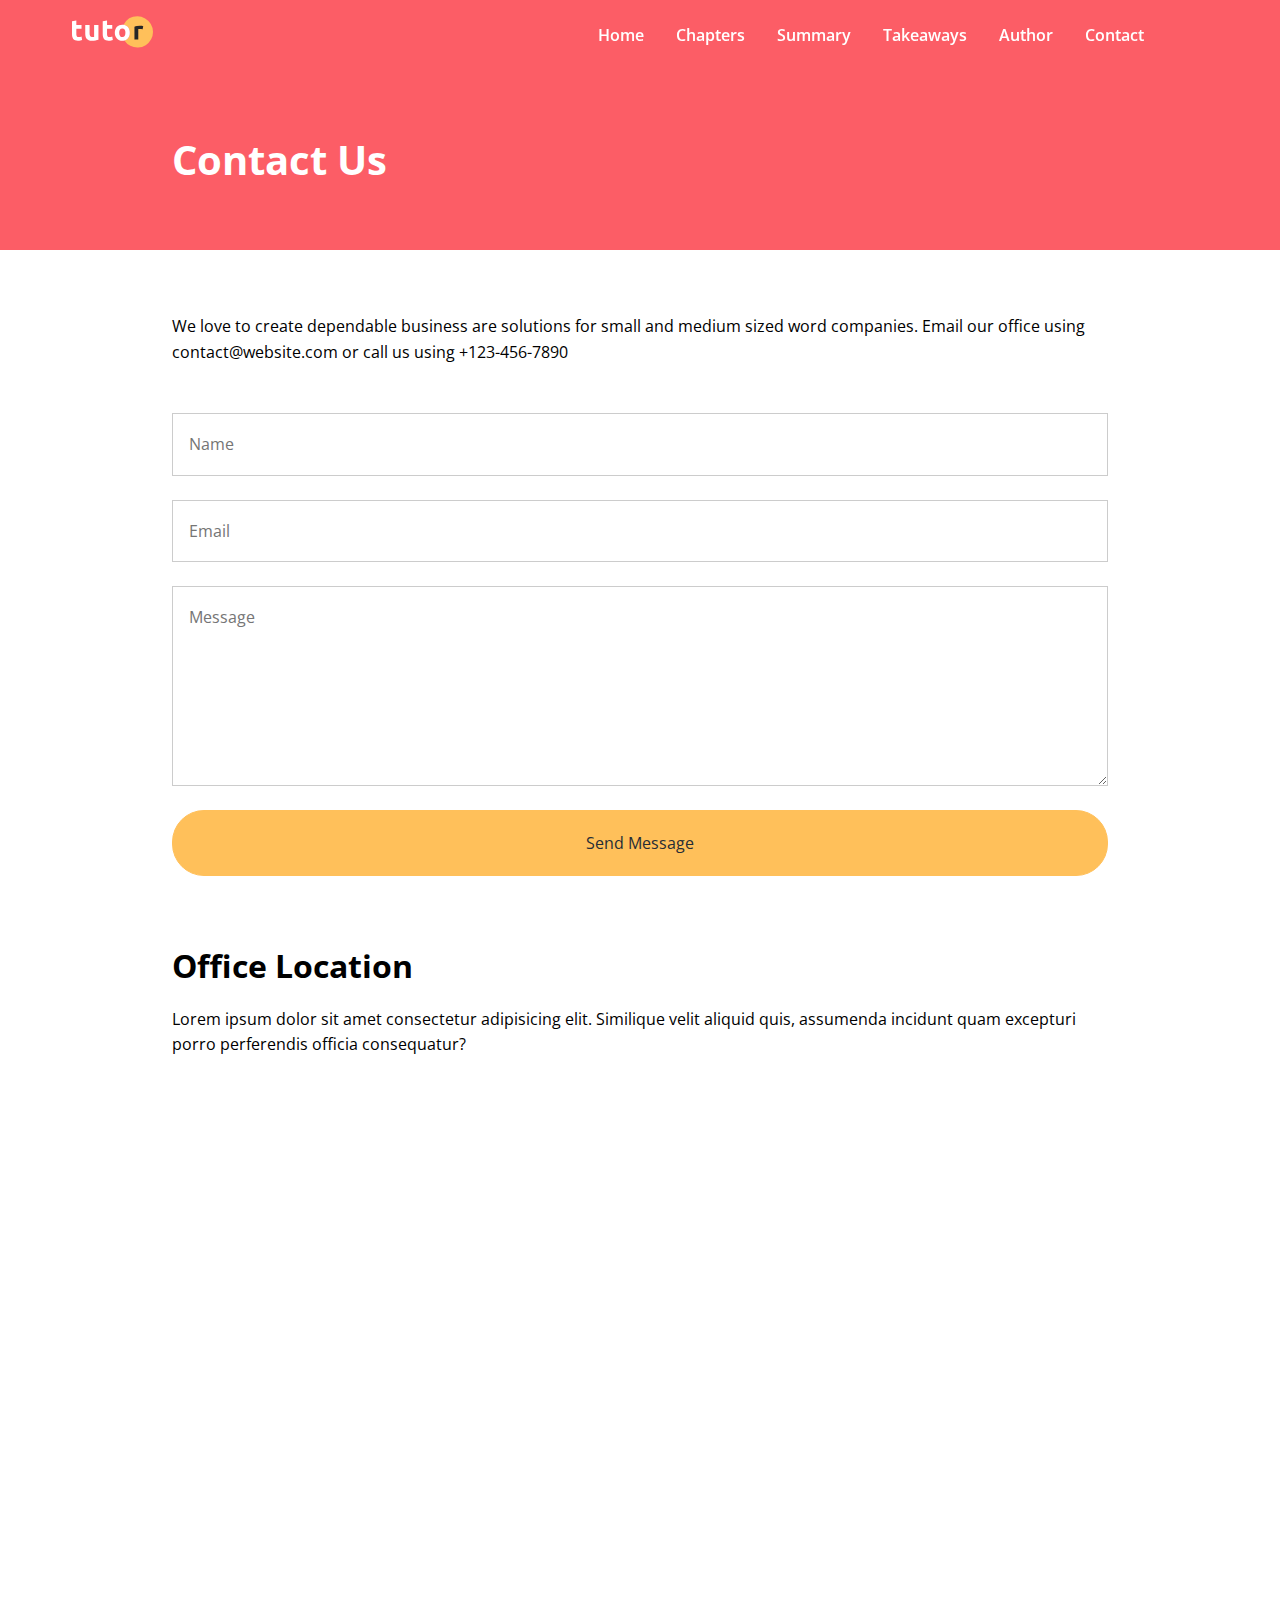
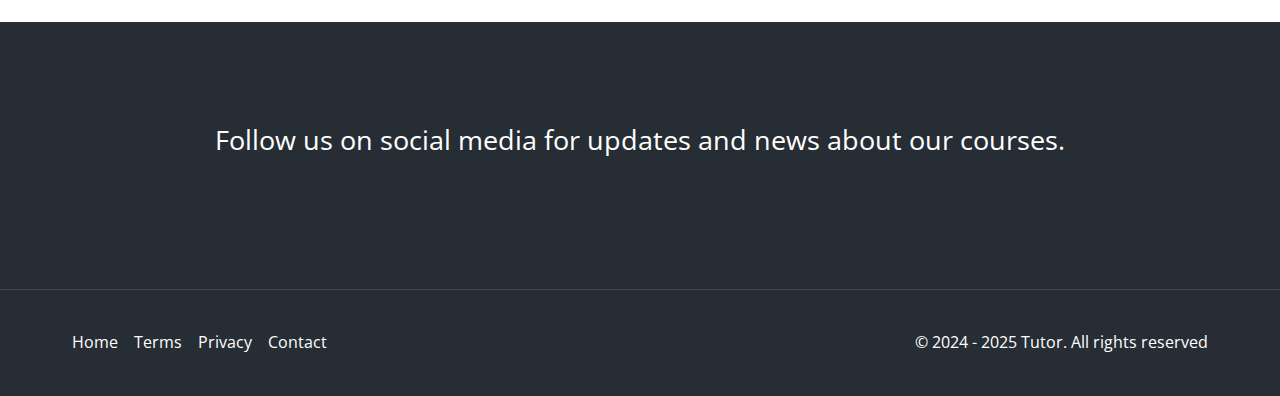
==== contact.html @ 1d3d3a99 "complete the contact section" ====
<!DOCTYPE html>
<html lang="en">
  <head>
    <meta charset="UTF-8" />
    <meta name="viewport" content="width=device-width, initial-scale=1.0" />
    <link rel="preconnect" href="https://fonts.googleapis.com" />
    <link rel="preconnect" href="https://fonts.gstatic.com" crossorigin />
    <link
      href="https://fonts.googleapis.com/css2?family=Open+Sans:ital,wght@0,300..800;1,300..800&display=swap"
      rel="stylesheet"
    />
    <link
      rel="stylesheet"
      href="https://cdnjs.cloudflare.com/ajax/libs/font-awesome/6.5.2/css/all.min.css"
      integrity="sha512-SnH5WK+bZxgPHs44uWIX+LLJAJ9/2PkPKZ5QiAj6Ta86w+fsb2TkcmfRyVX3pBnMFcV7oQPJkl9QevSCWr3W6A=="
      crossorigin="anonymous"
      referrerpolicy="no-referrer"
    />
    <link rel="stylesheet" href="./css/styles.css" />
    <link rel="icon" href="./images/favicon.png" />
    <title>Welcome To Tutor</title>
  </head>
  <body>
    <nav class="navbar" role="navigation" aria-label="Main Navigation">
      <div class="navbar-flex container">
        <a href="/" aria-label="Logo Home Link">
          <img src="images/logo.svg" alt="Tutor Logo" />
        </a>
        <div class="main-menu-items">
          <ul class="main-menu-list">
            <li>
              <a href="/">Home</a>
            </li>
            <li>
              <a href="#chapters">Chapters</a>
            </li>
            <li>
              <a href="#summary">Summary</a>
            </li>
            <li>
              <a href="#takeaways">Takeaways</a>
            </li>
            <li>
              <a href="#author">Author</a>
            </li>
            <li>
              <a href="contact.html">Contact</a>
            </li>
            <li>
              <a
                href="https://facebook.com"
                target="_blank"
                aria-label="Follow Us On Facebook"
              >
                <i class="fa-brands fa-facebook"></i>
              </a>
            </li>
            <li>
              <a
                href="https://twitter.com"
                target="_blank"
                aria-label="Follow Us On Twitter"
              >
                <i class="fa-brands fa-twitter"></i>
              </a>
            </li>
          </ul>
        </div>

        <!-- Mobile Menu -->
        <div class="mobile-menu">
          <!-- Hamburger button -->
          <div
            class="mobile-menu-toggle"
            role="button"
            aria-expanded="false"
            aria-controls="mobile-menu-items"
            aria-label="Open mobile menu"
            tabindex="0"
          >
            <i class="fas fa-bars fa-2x"></i>
          </div>
          <!-- Mobile Menu Items -->
          <div class="mobile-menu-items">
            <ul class="mobile-menu-list">
              <li>
                <a href="/">Home</a>
              </li>
              <li>
                <a href="#chapters">Chapters</a>
              </li>
              <li>
                <a href="#summary">Summary</a>
              </li>
              <li>
                <a href="#takeaways">Takeaways</a>
              </li>
              <li>
                <a href="#author">Author</a>
              </li>
              <li>
                <a href="contact.html">Contact</a>
              </li>
              <li>
                <a
                  href="https://facebook.com"
                  target="_blank"
                  aria-label="Follow Us On Facebook"
                >
                  <i class="fa-brands fa-facebook"></i>
                </a>
              </li>
              <li>
                <a
                  href="https://twitter.com"
                  target="_blank"
                  aria-label="Follow Us On Twitter"
                >
                  <i class="fa-brands fa-twitter"></i>
                </a>
              </li>
            </ul>
          </div>
        </div>
      </div>
    </nav>

    <!-- Inner Header -->
    <header class="inner-header">
      <div class="container-sm">
        <h1>Contact Us</h1>
      </div>
    </header>

    <section class="contact-form section">
      <div class="container-sm">
        <p>
          We love to create dependable business are solutions for small and
          medium sized word companies. Email our office using
          contact@website.com or call us using +123-456-7890
        </p>

        <form action="https://formspree.io/f/myyrqerl" method="POST">
          <input type="text" name="name" placeholder="Name" />
          <input type="email" name="email" placeholder="Email" />
          <textarea name="message" placeholder="Message"></textarea>
          <button type="submit" class="btn">Send Message</button>
        </form>
      </div>
    </section>

    <!-- Location -->
    <section class="location section">
      <div class="container-sm">
        <h2>Office Location</h2>
        <p>
          Lorem ipsum dolor sit amet consectetur adipisicing elit. Similique
          velit aliquid quis, assumenda incidunt quam excepturi porro
          perferendis officia consequatur?
        </p>
        <div class="map">
          <iframe
            src="https://www.google.com/maps/embed?pb=!1m18!1m12!1m3!1d1241.5303553091994!2d-0.14076024298621118!3d51.51210217963597!2m3!1f0!2f0!3f0!3m2!1i1024!2i768!4f13.1!3m3!1m2!1s0x487604d502268421%3A0x6a7d62889992f993!2sRegent+St%2C+Soho%2C+London+W1B+5TH%2C+UK!5e0!3m2!1sen!2sro!4v1476174541049"
            allowfullscreen
          ></iframe>
        </div>
      </div>
    </section>

    <!-- Social -->
    <section class="social section">
      <div class="container">
        <p>Follow us on social media for updates and news about our courses.</p>
        <div class="social-icons">
          <a
            href="https://facebook.com"
            target="_blank"
            aria-label="Follow Us On Facebook"
          >
            <i class="fa-brands fa-facebook fa-2x"></i>
          </a>
          <a
            href="https://twitter.com"
            target="_blank"
            aria-label="Follow Us On Twitter"
          >
            <i class="fa-brands fa-twitter fa-2x"></i>
          </a>
          <a
            href="https://instagram.com"
            target="_blank"
            aria-label="Follow Us On Instagram"
            ><i class="fa-brands fa-instagram fa-2x"></i>
          </a>
          <a
            href="https://linkdin.com"
            target="_blank"
            aria-label="Follow Us On Linkdin"
            ><i class="fa-brands fa-linkedin fa-2x"></i>
          </a>
          <a
            href="https://youtube.com"
            target="_blank"
            aria-label="Follow Us On Youtube"
          >
            <i class="fa-brands fa-youtube fa-2x"></i>
          </a>
          <a
            href="https://pinterest.com"
            target="_blank"
            aria-label="Follow Us On Pinterest"
          >
            <i class="fa-brands fa-pinterest fa-2x"></i>
          </a>
        </div>
      </div>
    </section>

    <footer class="footer">
      <div class="container footer-flex">
        <ul class="footer-links">
          <li><a href="#">Home</a></li>
          <li><a href="#">Terms</a></li>
          <li><a href="#">Privacy</a></li>
          <li><a href="contact.html">Contact</a></li>
        </ul>
        <p>&copy; 2024 - 2025 Tutor. All rights reserved</p>
      </div>
    </footer>

    <script src="js/script.js"></script>
  </body>
</html>
---- css/styles.css ----
*,
*::before,
*::after {
  margin: 0;
  padding: 0;
  box-sizing: border-box;
}

:root {
  --primary-color: #fc5d66;
  --secondary-color: #ffc05a;
  --light-color: #f9fafb;
  --dark-color: #272d35;
}

html,
body {
  font-family: 'Open Sans', sans-serif;
  line-height: 1.6;
  scroll-behavior: smooth;
}

a {
  text-decoration: none;
}

ul {
  list-style: none;
}

img {
  max-width: 100%;
}

/* Utility Classes */
.container {
  max-width: 1200px;
  margin: 0 auto;
  padding: 0 2rem;
}

.container-sm {
  max-width: 1000px;
  margin: 0 auto;
  padding: 0 2rem;
}

.btn {
  display: inline-block;
  padding: 1.3rem 2.3rem;
  border: 1px solid var(--secondary-color);
  border-radius: 32px;
  background: var(--secondary-color);
  color: var(--dark-color);
  cursor: pointer;
  transition: all 0.2s;
}

.btn:hover {
  background: var(--primary-color);
  color: #fff;
  border-color: #fff;
}

/* Text Classes */
.text-primary {
  color: var(--primary-color);
}

.text-secondary {
  color: var(--secondary-color);
}

.section {
  margin: 4rem 0;
}

/* Section Header */
.section-header {
  max-width: 750px;
  margin: 0 auto;
  text-align: center;
  margin-bottom: 3rem;
}

.section-header h2 {
  font-size: 2rem;
  font-weight: 700;
  color: var(--dark-color);
  margin-bottom: 0.5rem;
}

.section-header p {
  font-size: 1.3rem;
  color: var(--dark-color);
}

.heading-border {
  width: 64px;
  height: 4px;
  background: var(--primary-color);
  margin: 0 auto 2rem;
}

/* Card */
.card {
  display: flex;
  flex-direction: column;
  align-items: center;
  justify-content: center;
  text-align: center;
  padding: 2rem 1.75rem;
  background: #fff;
  box-shadow: 0 4px 12px 0 rgba(0, 0, 0, 0.3);
}

/* Navbar */
.navbar {
  background: transparent;
  color: white;
  padding: 1rem 2rem;
  position: fixed;
  top: 0;
  right: 0;
  left: 0;
  z-index: 1000;
  transition: background-color 0.5s ease-in-out;
}

.navbar.navbar-scroll {
  background-color: rgba(235, 77, 85, 0.8);
  backdrop-filter: blur(10px);
}

.navbar-flex {
  display: flex;
  justify-content: space-between;
  align-items: center;
}

.navbar img {
  width: 81px;
  height: 32px;
}

.navbar .main-menu-list {
  display: flex;
  align-items: center;
  gap: 2rem;
  font-weight: 600;
}

.navbar a {
  color: #fff;
}

.navbar a:hover {
  color: var(--secondary-color);
}

.navbar i {
  font-size: 1.5rem;
}

/* Mobile Menu */
.mobile-menu {
  display: none;
}

.navbar .mobile-menu-toggle {
  color: #fff;
  cursor: pointer;
}

.navbar .mobile-menu-items {
  position: absolute;
  top: 100%;
  left: 0;
  width: 100%;
  background: rgba(0, 0, 0, 0.8);
  opacity: 0.95;
  padding: 3rem 2rem;
  text-align: center;
  box-shadow: 0 2px 5px rgba(0, 0, 0, 0.1);
  border-top: 1px solid rgba(255, 255, 255, 0.1);
  transform: translateX(100%);
  transition: transform 0.3s ease;
}

.navbar .mobile-menu-items.active {
  transform: translateX(0);
}

.navbar .mobile-menu-list {
  display: flex;
  flex-direction: column;
  gap: 2rem;
  font-size: 1.2rem;
}

/* Hero */
.hero {
    background: #000 url('../images/header-background.jpg') center center/cover
      no-repeat;
    padding: 11.5rem 2rem 8rem;
    color: #fff;
    overflow-x: hidden;
    position: relative;
  }
  
  .hero .hero-flex {
    display: flex;
    justify-content: space-between;
    align-items: center;
    gap: 6rem;
    padding-bottom: 8rem;
  }
  
  .hero h1 {
    font-size: 3.5rem;
    line-height: 1.2;
    font-weight: 700;
    margin-bottom: 1rem;
  }
  
  .hero p {
    font-size: 1.2rem;
    margin-bottom: 2rem;
    line-height: 1.8;
    font-weight: 400;
  }
  
  .hero img {
    width: 100%;
    margin-right: -100px;
  }
  
  .hero .frame-decoration {
    position: absolute;
    bottom: 0;
    left: 0;
    width: 100%;
    height: 100px;
  }
  /* Learn Topics */
.topics {
    display: grid;
    grid-template-columns: repeat(4, 1fr);
    gap: 2rem;
  }
  
  .topic img {
    transition: transform 0.3s;
  }
  
  .topic img:hover {
    transform: scale(1.1);
  }
  
  .topic h3 {
    font-size: 1rem;
    font-weight: 700;
    margin: 0.5rem 0;
  }
  /* Chapter Cards */
.chapter-cards {
    display: grid;
    grid-template-columns: repeat(3, 1fr);
    gap: 2rem;
    padding: 1rem 0 4rem;
  }
  
  .chapter-cards img {
    width: 130px;
    margin-top: 1rem;
  }
  
  .chapter-cards h3 {
    font-size: 1.25rem;
    font-weight: 700;
    margin: 1rem 0;
  }
  
  /* Summary */
  .summary {
    background: var(--light-color);
    color: var(--dark-color);
    padding: 4rem 2rem 5rem;
  }
  
  .summary .section-lists {
    background: #fff;
    padding: 2rem;
  }
  
  .summary .list-header {
    background: var(--primary-color);
    color: #fff;
    padding: 0.5rem 1rem;
    font-size: 1.2rem;
    font-weight: 700;
    margin: 1rem 0;
  }
  
  .summary .list-item {
    padding: 1.4rem 0;
    border-bottom: 1px solid #f1f4f6;
  }
  
  .summary .list-item:last-child {
    border-bottom: none;
  }
  
  /* Info Section */
  .info-container {
    background: url('../images/audience.jpg') top center/cover no-repeat;
    display: flex;
  }
  
  .info-content {
    background-color: var(--primary-color);
    color: #fff;
    flex: 1;
    padding: 4rem;
  }
  
  .info-content h2 {
    font-size: 2rem;
    margin-bottom: 1rem;
    font-weight: 700;
  }
  
  .info-content p {
    font-size: 1.2rem;
    margin-bottom: 2rem;
  }
  
  .info-content ul li {
    font-size: 1.2rem;
    line-height: 2;
  }
  
  .info-content i {
    margin-right: 0.5rem;
    color: var(--secondary-color);
  }
  
  .info-left {
    width: 50%;
  }
  /* Takeaways */
.takeaways-cards {
    display: grid;
    grid-template-columns: repeat(3, 1fr);
    gap: 2rem;
    padding: 1.5rem 0;
  }
  
  .takeaways-cards .card {
    flex-direction: row;
    text-align: left;
  }
  
  .takeaways-cards .card i {
    margin-right: 1rem;
  }
  
  /* Details */
  .details .details-flex {
    display: flex;
    gap: 4rem;
    align-items: center;
    justify-content: center;
  }
  
  .details img {
    width: 100%;
    max-width: 500px;
  }
  
  .details h2 {
    font-size: 2rem;
    font-weight: 700;
    margin-bottom: 0.5rem;
  }
  
  .details .heading-border {
    margin: 0;
  }
  
  .details p {
    margin: 1rem 0 2rem;
  }
  
  /* Author */
  .details + .details .details-flex {
    flex-direction: row-reverse;
  }
  
  .details ul {
    margin-bottom: 2rem;
  }
  
  .details ul li {
    line-height: 2;
  }
  
  .details i {
    margin-right: 0.5rem;
  }
  
  /* Stats */
  .stats {
    background: #000 url('../images/stats-background.jpg') center center/cover
      no-repeat;
    color: #fff;
  }
  
  .stats-flex {
    display: flex;
    justify-content: space-between;
    align-items: center;
    padding: 4rem 2rem;
  }
  
  .stats img {
    width: 100%;
    max-width: 500px;
  }
  
  .stats-content {
    max-width: 500px;
  }
  
  .stats .stats-numbers {
    display: flex;
    gap: 2rem;
    margin: 2rem 0;
    text-align: center;
    justify-content: center;
    align-items: center;
    flex-wrap: wrap;
  }
  
  .stats .stats-numbers h3 {
    font-size: 3rem;
    font-weight: 700;
  }
  
  .stats .stats-numbers p {
    font-size: 0.8rem;
  }
  
  .stats .stats-text {
    font-size: 1.2rem;
    margin-bottom: 2rem;
    text-align: center;
  }
  
  .stats .btn {
    display: block;
    margin: 0 auto;
    text-align: center;
    width: 200px;
  }
  
  /* Newsletter */
  .newsletter {
    text-align: center;
    margin: 0 2rem;
  }
  
  .newsletter-flex {
    display: flex;
    gap: 1rem;
    flex-direction: column;
    justify-content: center;
    align-items: center;
    background: var(--light-color);
    border: 1px solid #eee;
    padding: 4rem 2rem;
  }
  
  .newsletter h2 {
    font-size: 2rem;
    font-weight: 700;
  }
  
  .newsletter p {
    max-width: 600px;
  }
  
  .newsletter input[type='email'] {
    padding: 1rem 2rem;
    border: 1px solid #ccc;
    border-radius: 32px;
    width: 100%;
    max-width: 400px;
    margin: 1rem 0;
  }
  
  /* Social */
  .social {
    background: var(--dark-color);
    color: #fff;
    padding: 6rem 2rem;
    text-align: center;
    font-size: 1.7rem;
    margin-bottom: 0;
  }
  
  .social a,
  .footer a {
    color: #fff;
  }
  
  .social a:hover,
  .footer a:hover {
    color: var(--secondary-color);
  }
  
  .social p {
    margin-bottom: 2rem;
  }
  
  .social .social-icons {
    display: flex;
    justify-content: center;
    gap: 1rem;
    margin-top: 2rem;
  }
  
  /* Footer */
  .footer {
    background: var(--dark-color);
    color: #fff;
    border-top: 1px solid #384653;
    padding: 0.5rem 2rem;
  }
  
  .footer-flex {
    display: flex;
    justify-content: space-between;
    align-items: center;
  }
  
  .footer ul {
    display: flex;
    justify-content: center;
    gap: 1rem;
    margin: 2rem 0;
  }
  
  /* Inner Header */
  .inner-header {
    background: var(--primary-color);
    color: #fff;
    height: 250px;
    padding-top: 8rem;
  }
  
  .inner-header h1 {
    font-size: 2.5rem;
    font-weight: 700;
    margin-bottom: 1rem;
  }
  
  /* Contact Form */
  .contact-form p {
    margin-bottom: 3rem;
  }
  
  .contact-form input,
  .contact-form textarea {
    display: block;
    font-family: inherit;
    font-size: medium;
    width: 100%;
    margin: 1.5rem 0;
    border: 1px solid #ccc;
    padding: 1.2rem 1rem;
  }
  
  .contact-form textarea {
    height: 200px;
  }
  
  .contact-form .btn {
    display: block;
    width: 100%;
    font-size: inherit;
    font-family: inherit;
    margin: 0 auto;
  }
  
  /* Location */
  .location h2 {
    font-size: 2rem;
    font-weight: 700;
    margin-bottom: 1rem;
  }
  
  .location p {
    margin-bottom: 2rem;
  }
  
  .location .map {
    overflow: hidden;
    position: relative;
    height: 0;
    margin-bottom: 3rem;
    padding-bottom: 50%;
    border-radius: 0.25rem;
  }
  
  .location .map iframe {
    position: absolute;
    top: 0;
    left: 0;
    width: 100%;
    height: 100%;
    border: none;
  }
  
  
  @media (max-width: 1200px) {
    .hero .hero-flex {
      gap: 2rem;
    }
  
    .hero img {
      max-width: 500px;
      margin-right: 0;
    }
  
    .hero h1 {
      font-size: 3rem;
    }
  
    .topics {
      grid-template-columns: repeat(3, 1fr);
    }
  }
  @media (max-width: 992px) {
    .hero {
      text-align: center;
    }
  
    .hero .hero-flex {
      flex-direction: column;
      padding-bottom: 4rem;
    }
  
    .hero img {
      max-width: 600px;
      margin-top: 2rem;
    }
  
    .topics {
      grid-template-columns: repeat(2, 1fr);
    }
    .chapter-cards,
    .takeaways-cards {
      grid-template-columns: 1fr;
    }
  
    .details-flex,
    .details + .details .details-flex,
    .stats .stats-flex {
      flex-direction: column;
      gap: 2rem;
    }
}
  
  
@media (max-width: 768px) {
    .main-menu-items,
    .info-left {
      display: none;
    }
  
    .navbar .mobile-menu {
      display: block;
    }
  
    .navbar .mobile-menu-toggle {
      display: block;
      padding: 10px;
    }
    .info-container {
        flex-direction: column;
      }
    
      .info-content {
        padding: 2rem;
      }
    
      .info-content h2 {
        font-size: 1.5rem;
      }
    
      .info-content p {
        font-size: 1rem;
      }
    
      .social .social-icons {
        flex-wrap: wrap;
      }
    
      .social p {
        font-size: 1.2rem;
      }
    
      .social i {
        font-size: 2rem;
      }
    
      .footer {
        padding: 0.5rem 1rem;
      }
    
      .footer-flex {
        flex-direction: column;
        text-align: center;
      }
}
@media (max-width: 576px) {
    .hero {
      padding-right: 0.2rem;
      padding-left: 0.2rem;
    }
  
    .hero h1 {
      font-size: 2.5rem;
    }
  
    .hero img {
      max-width: 350px;
    }
  
    .topics {
      grid-template-columns: 1fr;
    }
  
    .summary .container {
      padding: 0;
    }
  
    .stats .stats-numbers {
      flex-direction: column;
    }
  
    .newsletter h2 {
      font-size: 1.5rem;
    }
  
    .newsletter p {
      display: none;
    }
  }
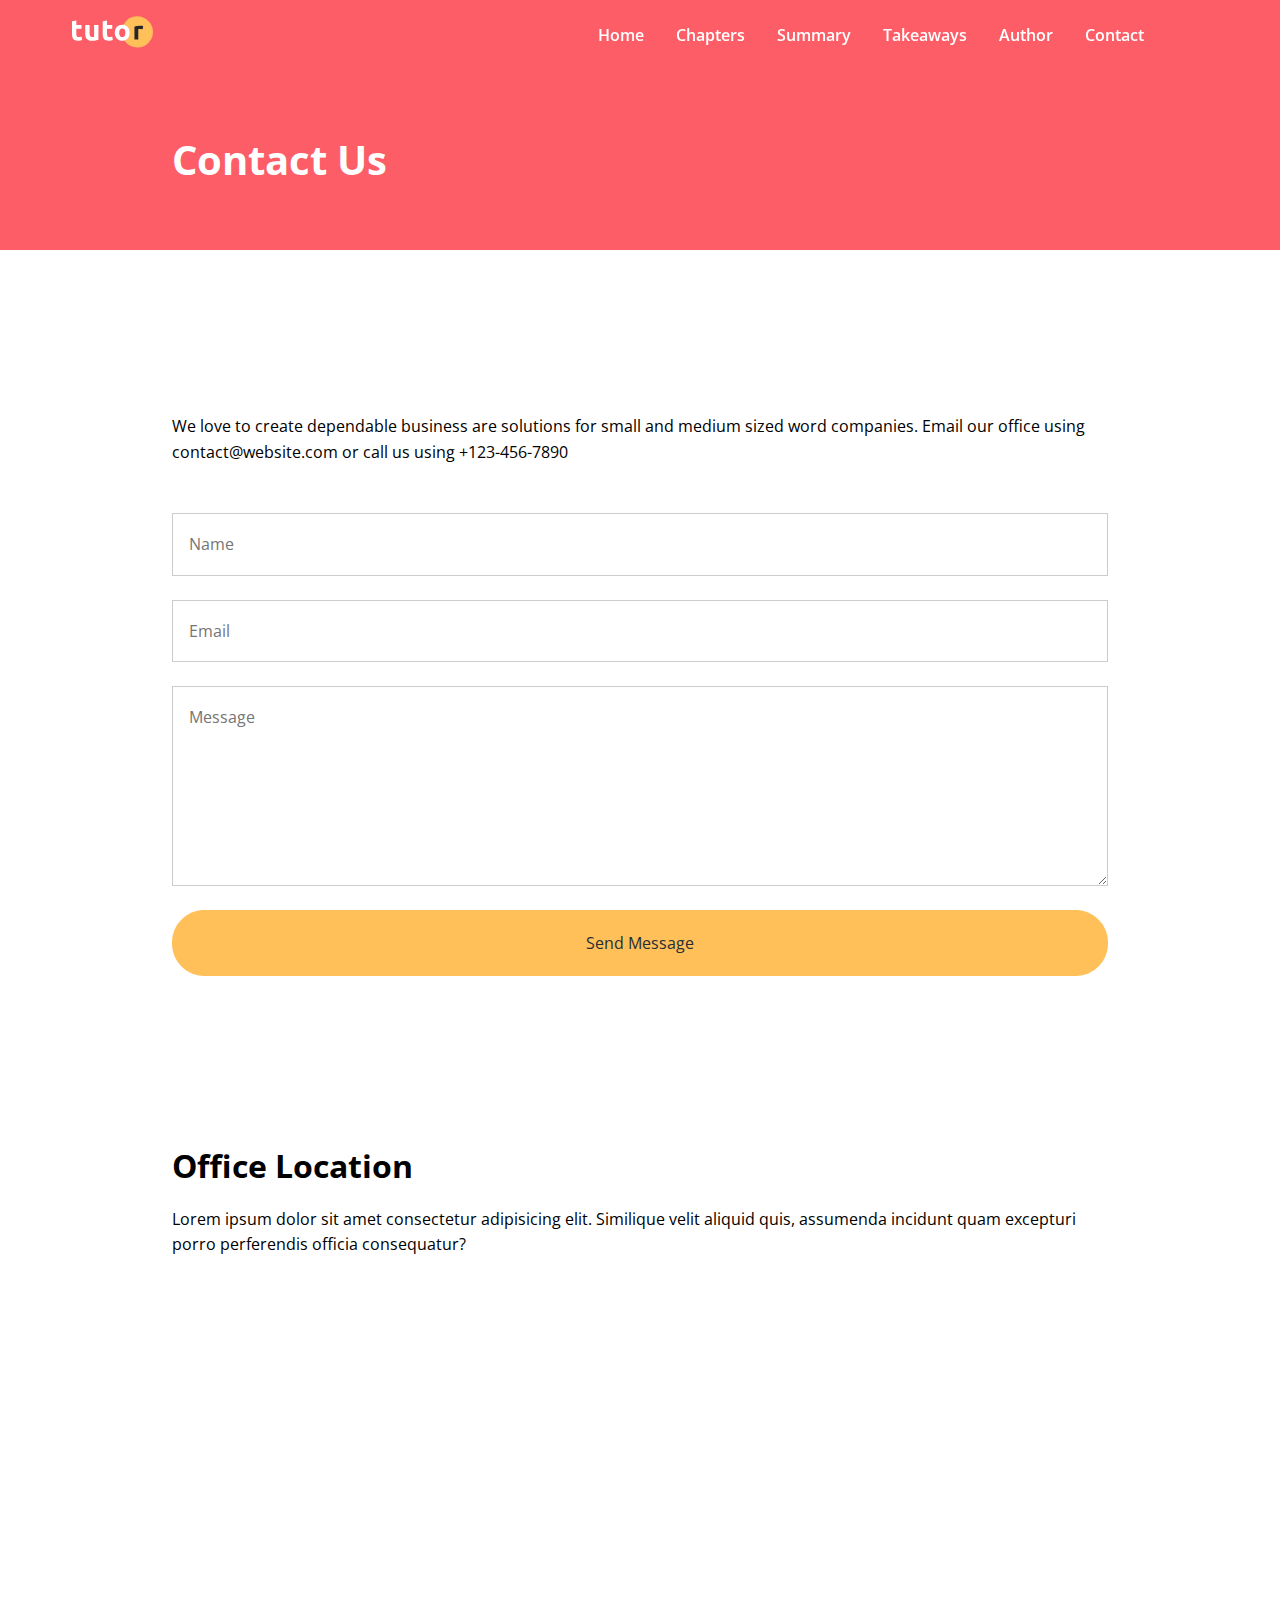
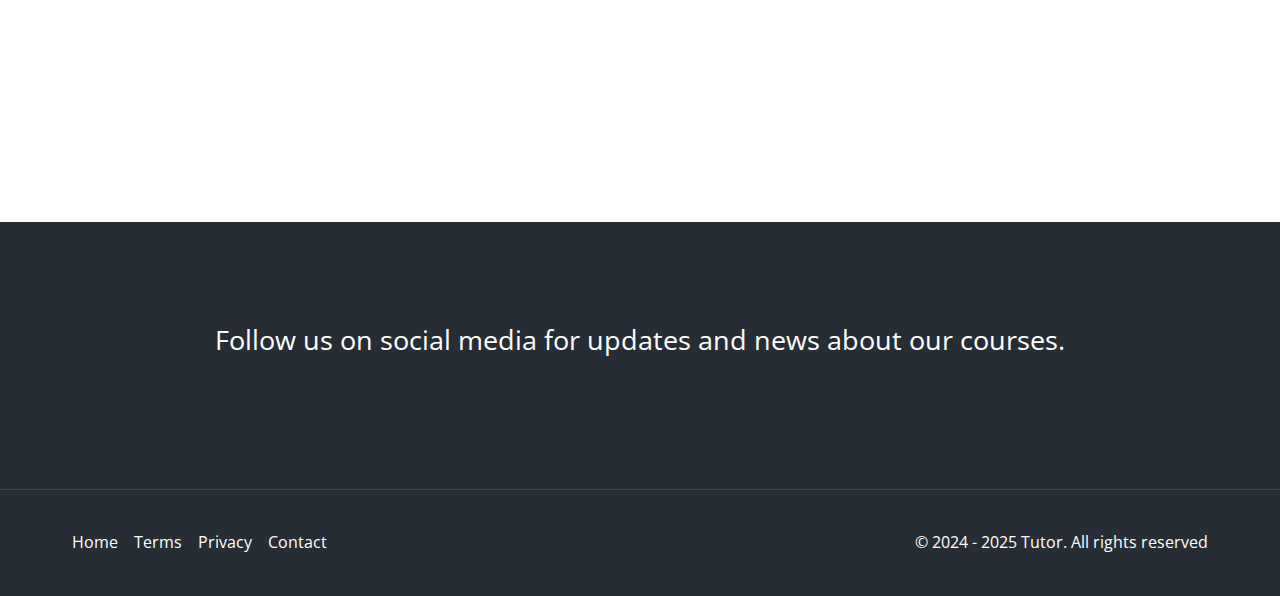
==== commit b9c1b0b6: "updated" ====
--- a/contact.html
+++ b/contact.html
@@ -32,16 +32,16 @@
               <a href="/">Home</a>
             </li>
             <li>
-              <a href="#chapters">Chapters</a>
-            </li>
-            <li>
-              <a href="#summary">Summary</a>
-            </li>
-            <li>
-              <a href="#takeaways">Takeaways</a>
-            </li>
-            <li>
-              <a href="#author">Author</a>
+              <a href="index.html#chapters">Chapters</a>
+            </li>
+            <li>
+              <a href="index.html#summary">Summary</a>
+            </li>
+            <li>
+              <a href="index.html#takeaways">Takeaways</a>
+            </li>
+            <li>
+              <a href="index.html#author">Author</a>
             </li>
             <li>
               <a href="contact.html">Contact</a>
--- a/css/styles.css
+++ b/css/styles.css
@@ -11,6 +11,14 @@
   --secondary-color: #ffc05a;
   --light-color: #f9fafb;
   --dark-color: #272d35;
+}
+/* Add scroll padding for sections */
+html {
+    scroll-padding-top: 80px; /* Adjust this value based on your navbar height */
+}
+section {
+  padding-top: 100px; /* Adjust according to your navbar height */
+  margin-top: -80px; /* Negative margin compensates for the added padding */
 }
 
 html,
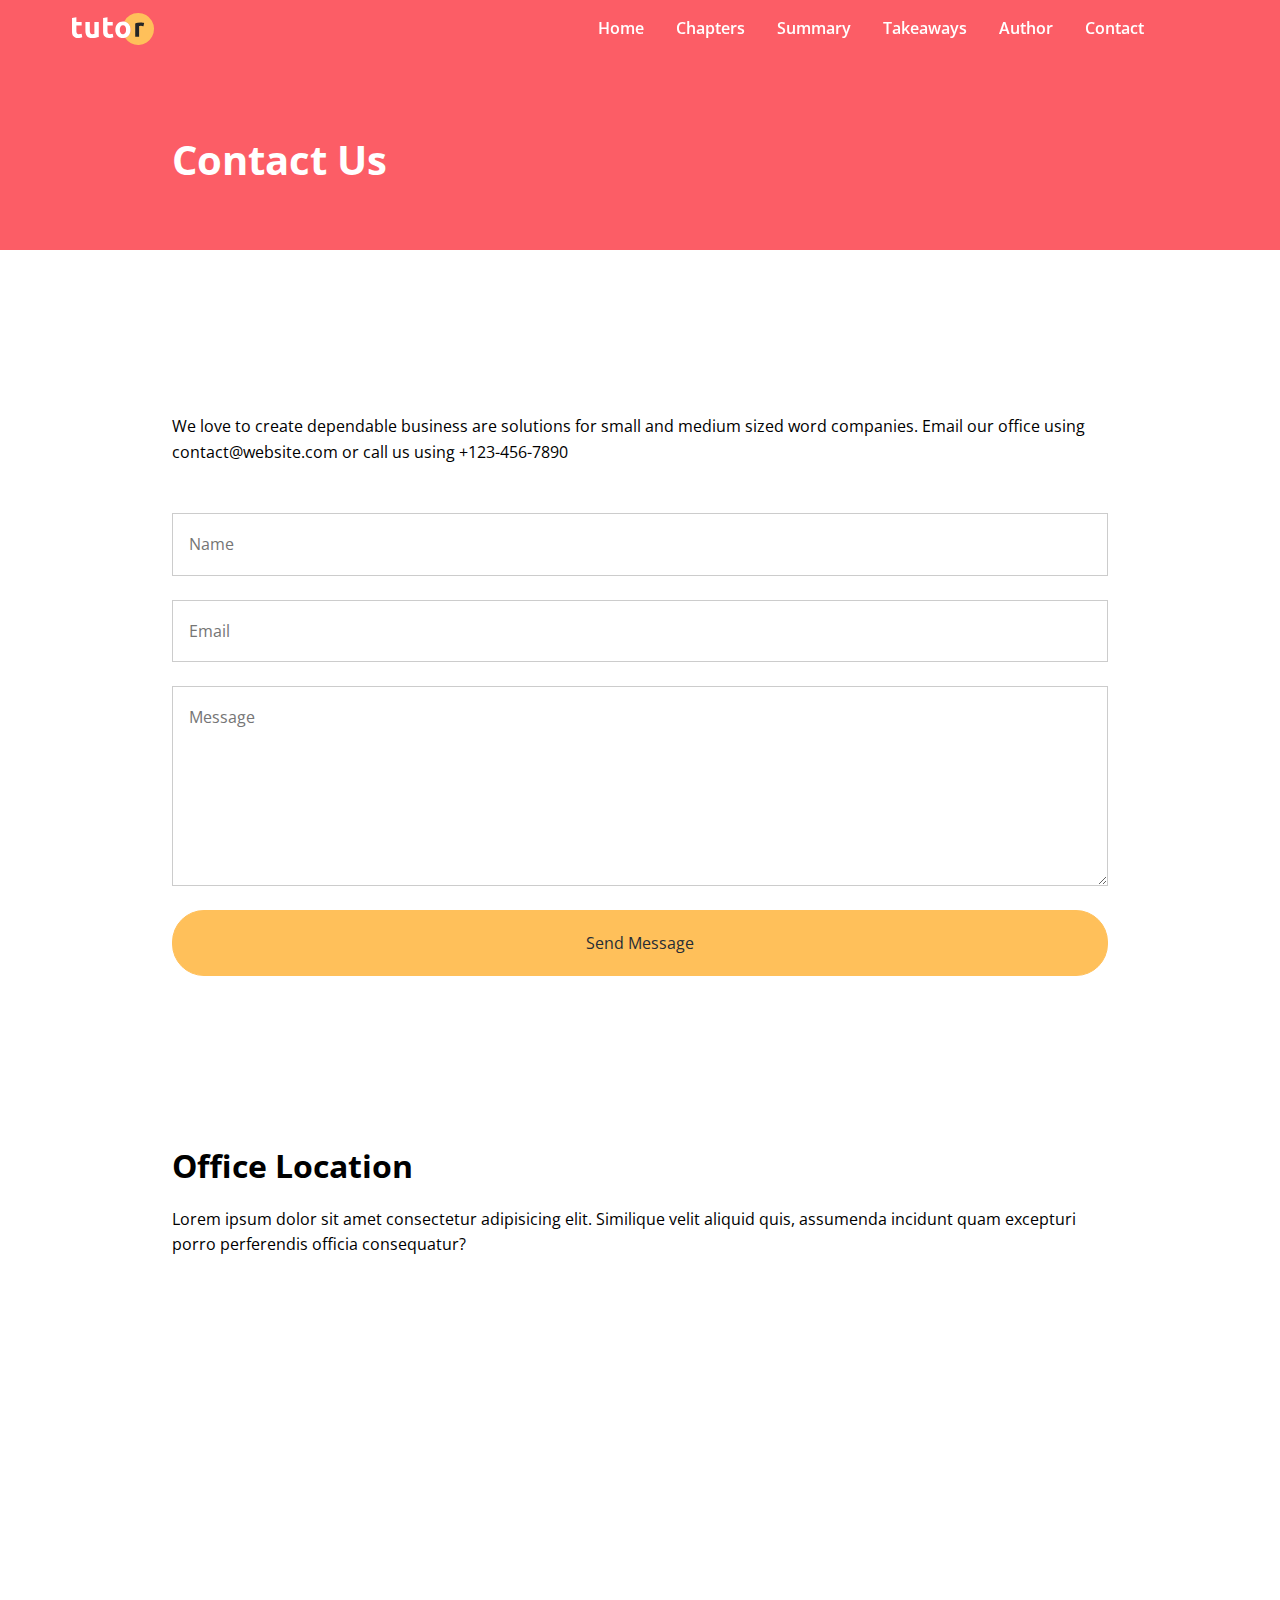
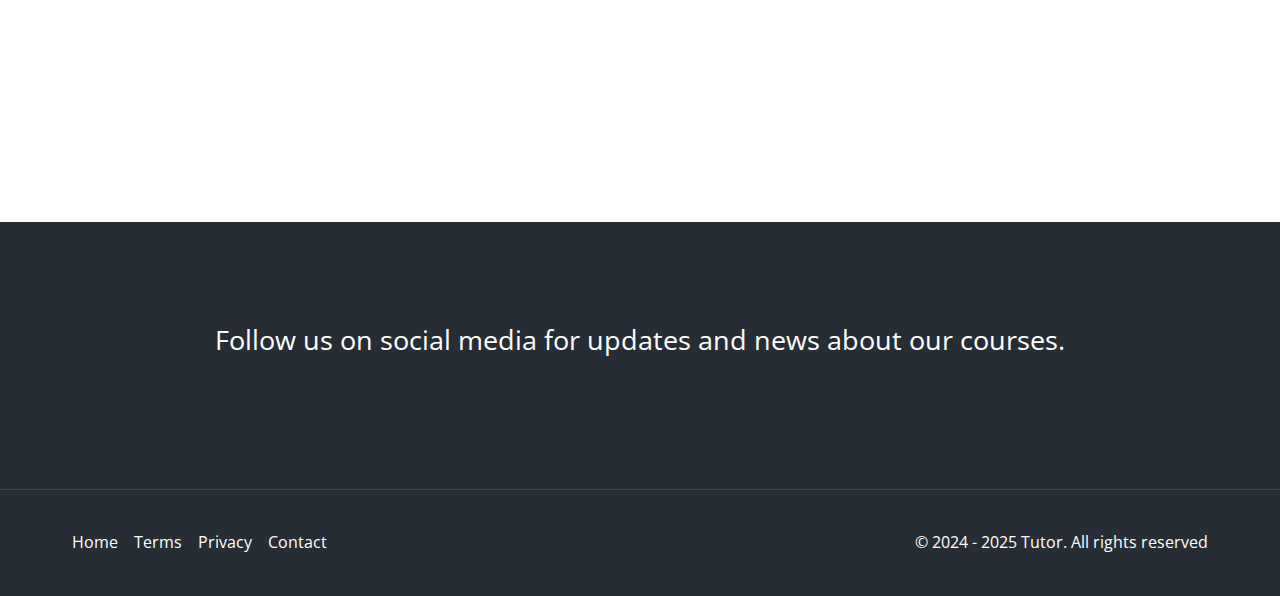
==== commit f05da298: "problem fixed" ====
--- a/contact.html
+++ b/contact.html
@@ -87,16 +87,16 @@
                 <a href="/">Home</a>
               </li>
               <li>
-                <a href="#chapters">Chapters</a>
-              </li>
-              <li>
-                <a href="#summary">Summary</a>
-              </li>
-              <li>
-                <a href="#takeaways">Takeaways</a>
-              </li>
-              <li>
-                <a href="#author">Author</a>
+                <a href="index.html#chapters">Chapters</a>
+              </li>
+              <li>
+                <a href="index.html#summary">Summary</a>
+              </li>
+              <li>
+                <a href="index.html#takeaways">Takeaways</a>
+              </li>
+              <li>
+                <a href="index.html#author">Author</a>
               </li>
               <li>
                 <a href="contact.html">Contact</a>
--- a/css/styles.css
+++ b/css/styles.css
@@ -126,7 +126,7 @@
 .navbar {
   background: transparent;
   color: white;
-  padding: 1rem 2rem;
+  padding: .8rem 2rem;
   position: fixed;
   top: 0;
   right: 0;
@@ -147,8 +147,9 @@
 }
 
 .navbar img {
-  width: 81px;
-  height: 32px;
+  width: 100%;
+  height: 100%;
+  object-fit: cover;
 }
 
 .navbar .main-menu-list {
@@ -159,6 +160,8 @@
 }
 
 .navbar a {
+  width: 82px;
+  height: 32px;
   color: #fff;
 }
 
@@ -168,6 +171,7 @@
 
 .navbar i {
   font-size: 1.5rem;
+  line-height: 1.6;
 }
 
 /* Mobile Menu */
@@ -693,7 +697,7 @@
   
     .navbar .mobile-menu-toggle {
       display: block;
-      padding: 10px;
+      
     }
     .info-container {
         flex-direction: column;
